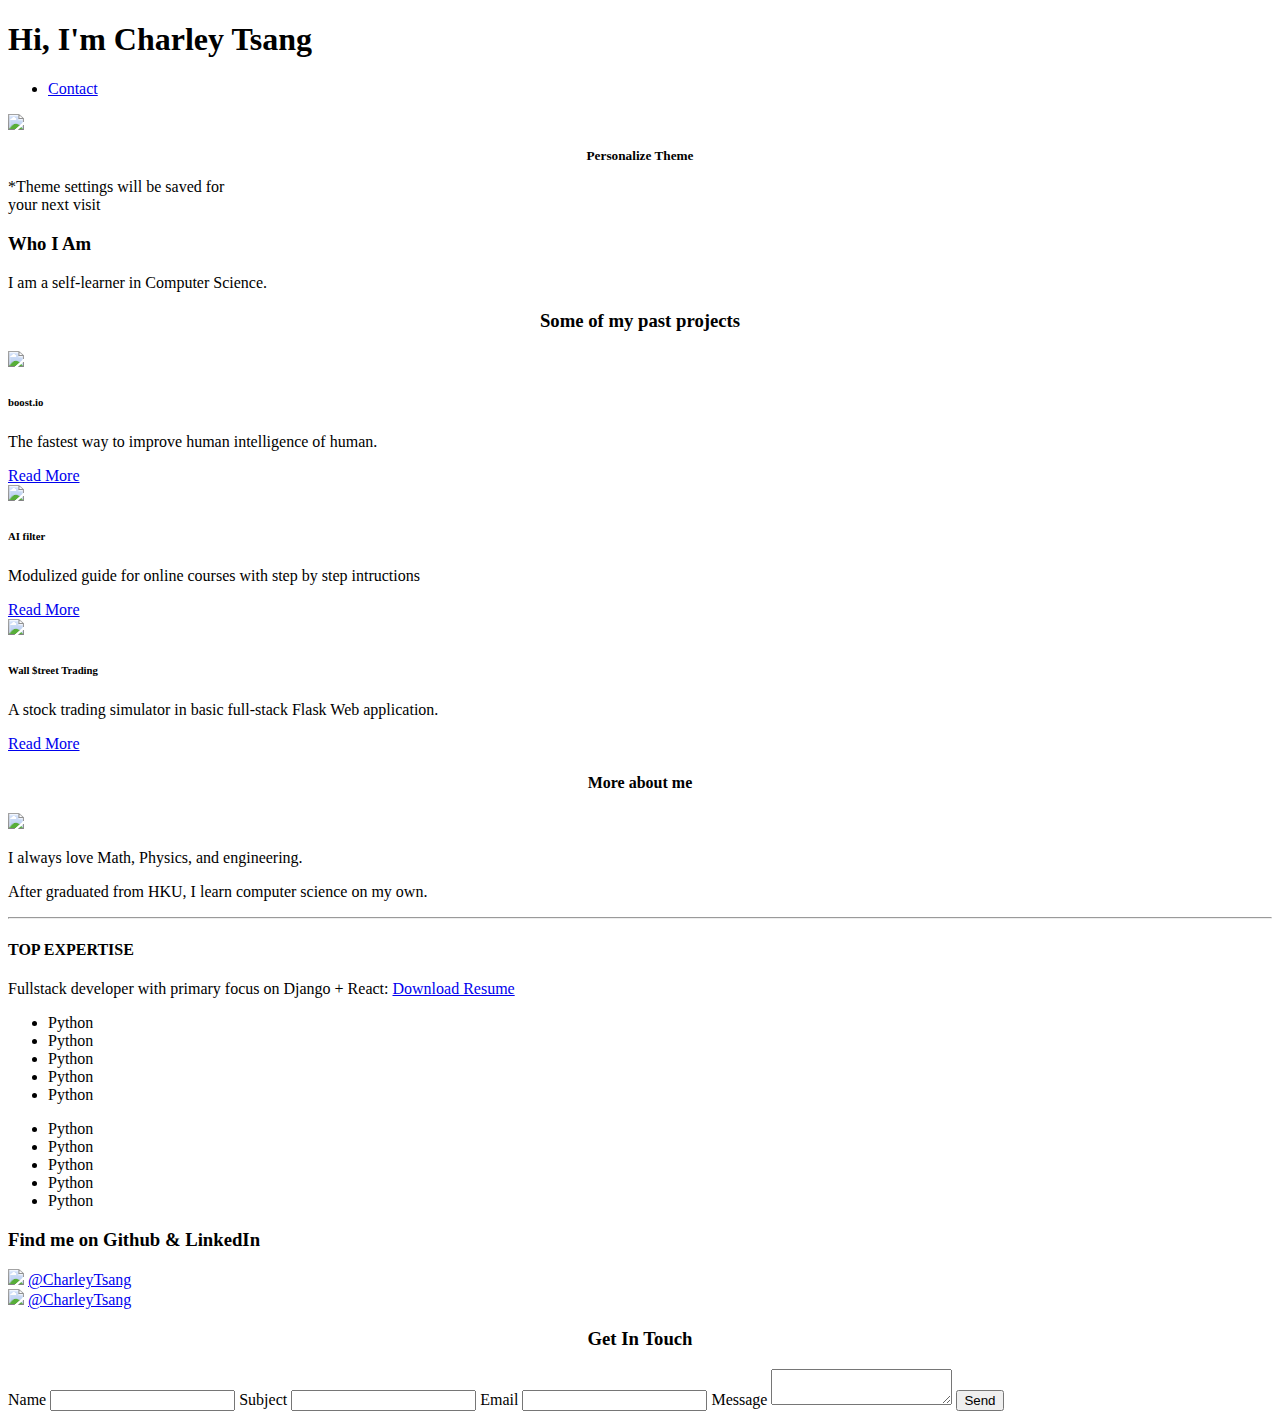
==== index.html @ 70c369d6 "Update index.html" ====
<!DOCTYPE html>
<html>
<head>
	<title>Charley Tsang</title>
	<meta charset="UTF-8">

	<meta name="viewport" content="width=device-width, initial-scale=1, maximum-scale=1, minimum-scale=1" />

	<link href="https://fonts.googleapis.com/css2?family=Russo+One&display=swap" rel="stylesheet">

	<link href="https://fonts.googleapis.com/css2?family=Roboto+Mono:wght@500&family=Russo+One&display=swap" rel="stylesheet">
	
	<link rel="stylesheet" type="text/css" href="default.css">
	
</head>
<body>

	<section class="s1">
		<div class="main-container">
			<div class="greeting-wrapper">
				<h1>Hi, I'm Charley Tsang</h1>
			</div>


			<div class="intro-wrapper">
				<div class="nav-wrapper">

					<!-- Link around dots-wrapper added after tutorial video -->
					<a href="index.html">
						<div class="dots-wrapper">
							<div id="dot-1" class="browser-dot"></div>
							<div id="dot-2" class="browser-dot"></div>
							<div id="dot-3" class="browser-dot"></div>
						</div>
					</a>
					

					<ul id="navigation">
						<li><a href="index.html#contact">Contact</a></li>

					</ul>
				</div>

				<div class="left-column">
					<img id="profile_pic" src="images/bubbles.jpeg">
					<h5 style="text-align: center;line-height: 0;">Personalize Theme</h5>

					<p id="settings-note">*Theme settings will be saved for<br>your next visit</p>
				</div>

				<div class="right-column">

					<div id="preview-shadow">
						<div id="preview">
							<div id="corner-tl" class="corner"></div>
							<div id="corner-tr" class="corner"></div>
							<h3>Who I Am</h3>
							<p>I am a self-learner in Computer Science.</p>
							<div id="corner-br" class="corner"></div>
							<div id="corner-bl" class="corner"></div>
						</div>
					</div>
				</div>
			</div>
		</div>
	</section>

	<section class="s2">
		<div class="main-container">
			<h3 style="text-align: center;">Some of my past projects</h3>

			<div class="post-wrapper">

				
				<div>
					<div class="post">
						<img class="thumbnail" src="images/baby.jpeg">
						<div class="post-preview">
							<h6 class="post-title">boost.io</h6>
							<p class="post-intro">The fastest way to improve human intelligence of human.</p>
							<a href="post.html">Read More</a>
						</div>
					</div>
				</div>

				<div>
					<div class="post">
						<img class="thumbnail" src="images/baby.jpeg">
						<div class="post-preview">
							<h6 class="post-title">AI filter</h6>
							<p class="post-intro">Modulized guide for online courses with step by  step intructions</p>
							<a href="post.html">Read More</a>
						</div>
					</div>
				</div>

				<div>
					<div class="post">
						<img class="thumbnail" src="images/thumb2.png">
						<div class="post-preview">
							<h6 class="post-title">Wall $treet Trading</h6>
							<p class="post-intro">A stock trading simulator in basic full-stack Flask Web application.</p>
							<a href="post.html">Read More</a>
						</div>
					</div>
				</div>
			</div>
		</div>
	</section>


	<section class="s1">
		<div class="main-container">
			<h4 style="text-align: center;">More about me</h4>
			<img id="social_img" src="images/timeline.png">
			<div class="about-wrapper">
				
				<div class="about-me">

					<p>I always love Math, Physics, and engineering.</p>

					<p>After graduated from HKU, I learn computer science on my own.</p>


					<hr>

					<h4>TOP EXPERTISE</h4>

					<p>Fullstack developer with primary focus on Django + React: <a target="_blank" href="resume.pdf">Download Resume</a></p>

					<div id="skills">
						<ul>
							<li>Python</li>
							<li>Python</li>
							<li>Python</li>
							<li>Python</li>
							<li>Python</li>
						</ul>

						<ul>
							<li>Python</li>
							<li>Python</li>
							<li>Python</li>
							<li>Python</li>
							<li>Python</li>
						</ul>

					</div>

				</div>
				
				<div class="social-links">
					
					<h3>Find me on Github & LinkedIn</h3>

					<a target="_blank" href="https://www.github.com/CharleyTsang"><img src="images/github.png" id="social_icon"></a>
					<a target="_blank" href="https://www.github.com/CharleyTsang">@CharleyTsang</a>
					<br>
					<a target="_blank" href="https://googe"><img src="images/linkedin.png" id="social_icon"></a>
					<a target="_blank" href="https://googe">@CharleyTsang</a>
				</div>
			</div>

		</div>
	</section>



	<section class="s2">
		<div class="main-container">
			<a href=""></a>
			<h3 style="text-align: center;">Get In Touch</h3>

			<form id="contact-form" action="https://formsubmit.co/7d66af5173e32d34b991760f7425e141" method="POST">
				<a name="contact"></a>

				<label>Name</label>
				<input class="input-field" type="text" name="name" required>

				<label>Subject</label>
				<input class="input-field" type="text" name="_subject" required>

				<label>Email</label>
				<input class="input-field" type="text" name="email" required>

				<label>Message</label>
				<textarea class="input-field" name="message" required></textarea>

				<input id="submit-btn" type="submit" value="Send">
			</form>
		</div>
	</section> 

	
</body>
</html>
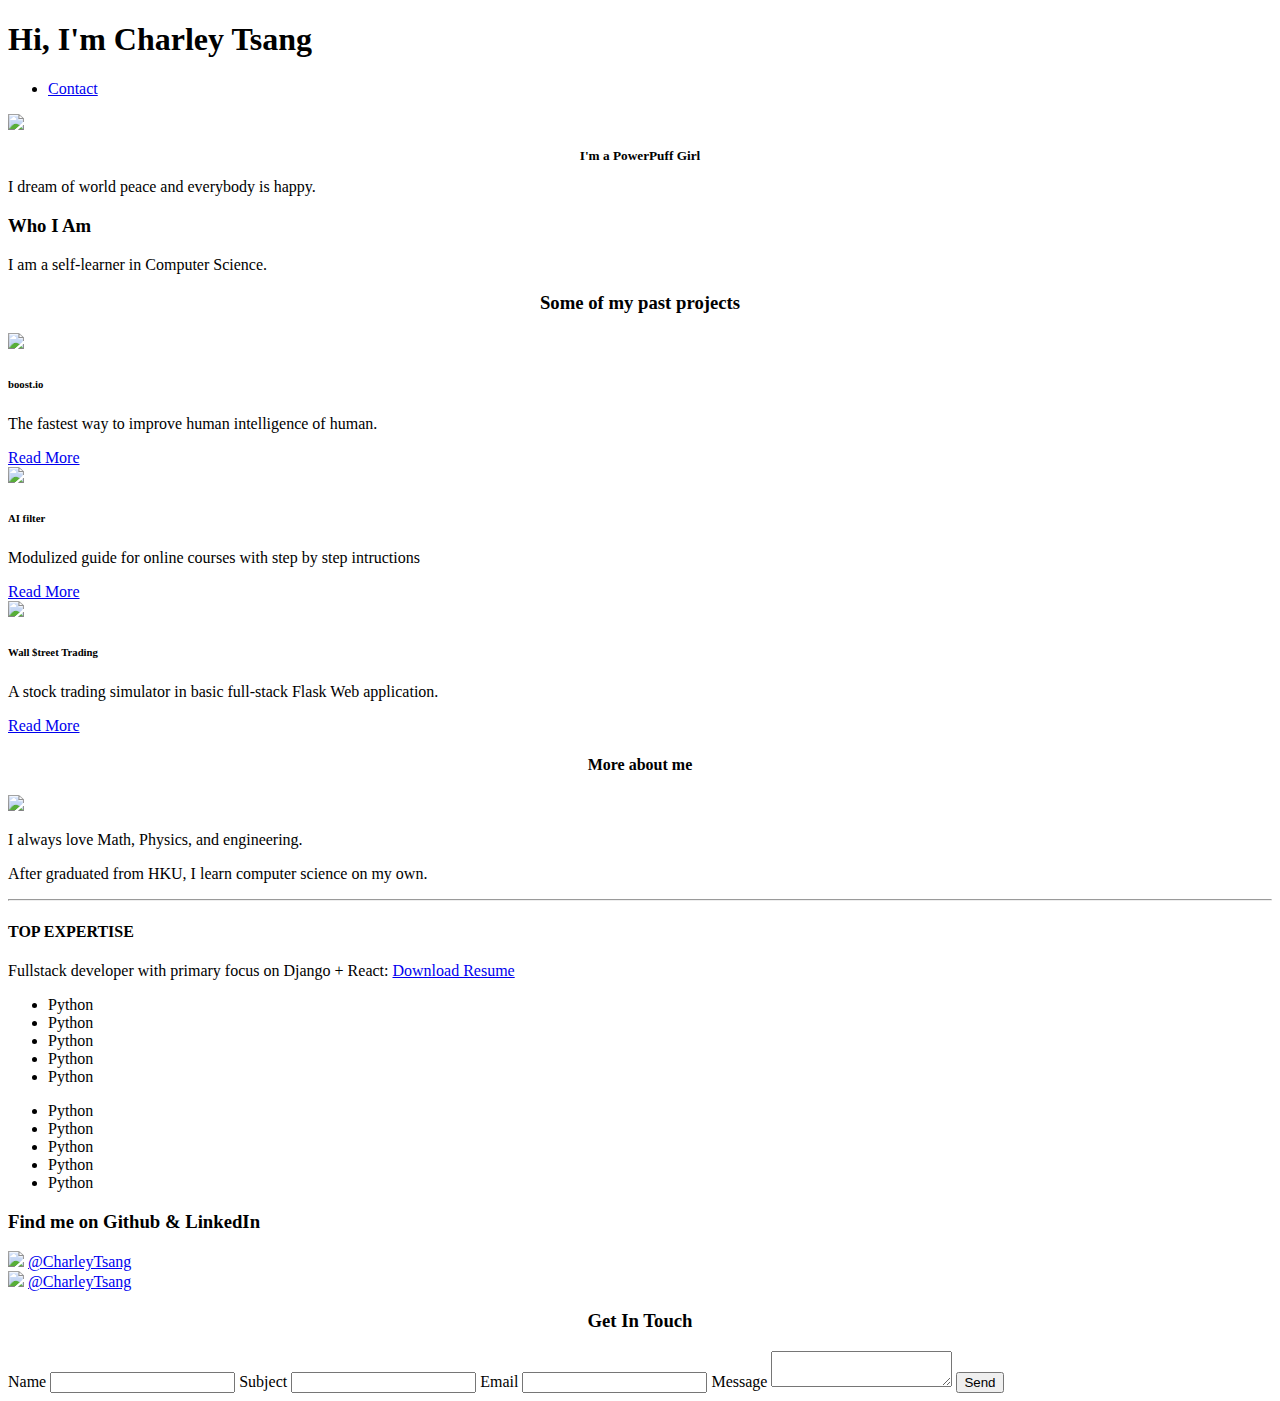
==== commit e5e15637: "Update index.html" ====
--- a/index.html
+++ b/index.html
@@ -43,9 +43,9 @@
 
 				<div class="left-column">
 					<img id="profile_pic" src="images/bubbles.jpeg">
-					<h5 style="text-align: center;line-height: 0;">Personalize Theme</h5>
+					<h5 style="text-align: center;line-height: 0;">I'm a PowerPuff Girl</h5>
 
-					<p id="settings-note">*Theme settings will be saved for<br>your next visit</p>
+					<p id="settings-note">I dream of world peace and everybody is happy.</p>
 				</div>
 
 				<div class="right-column">
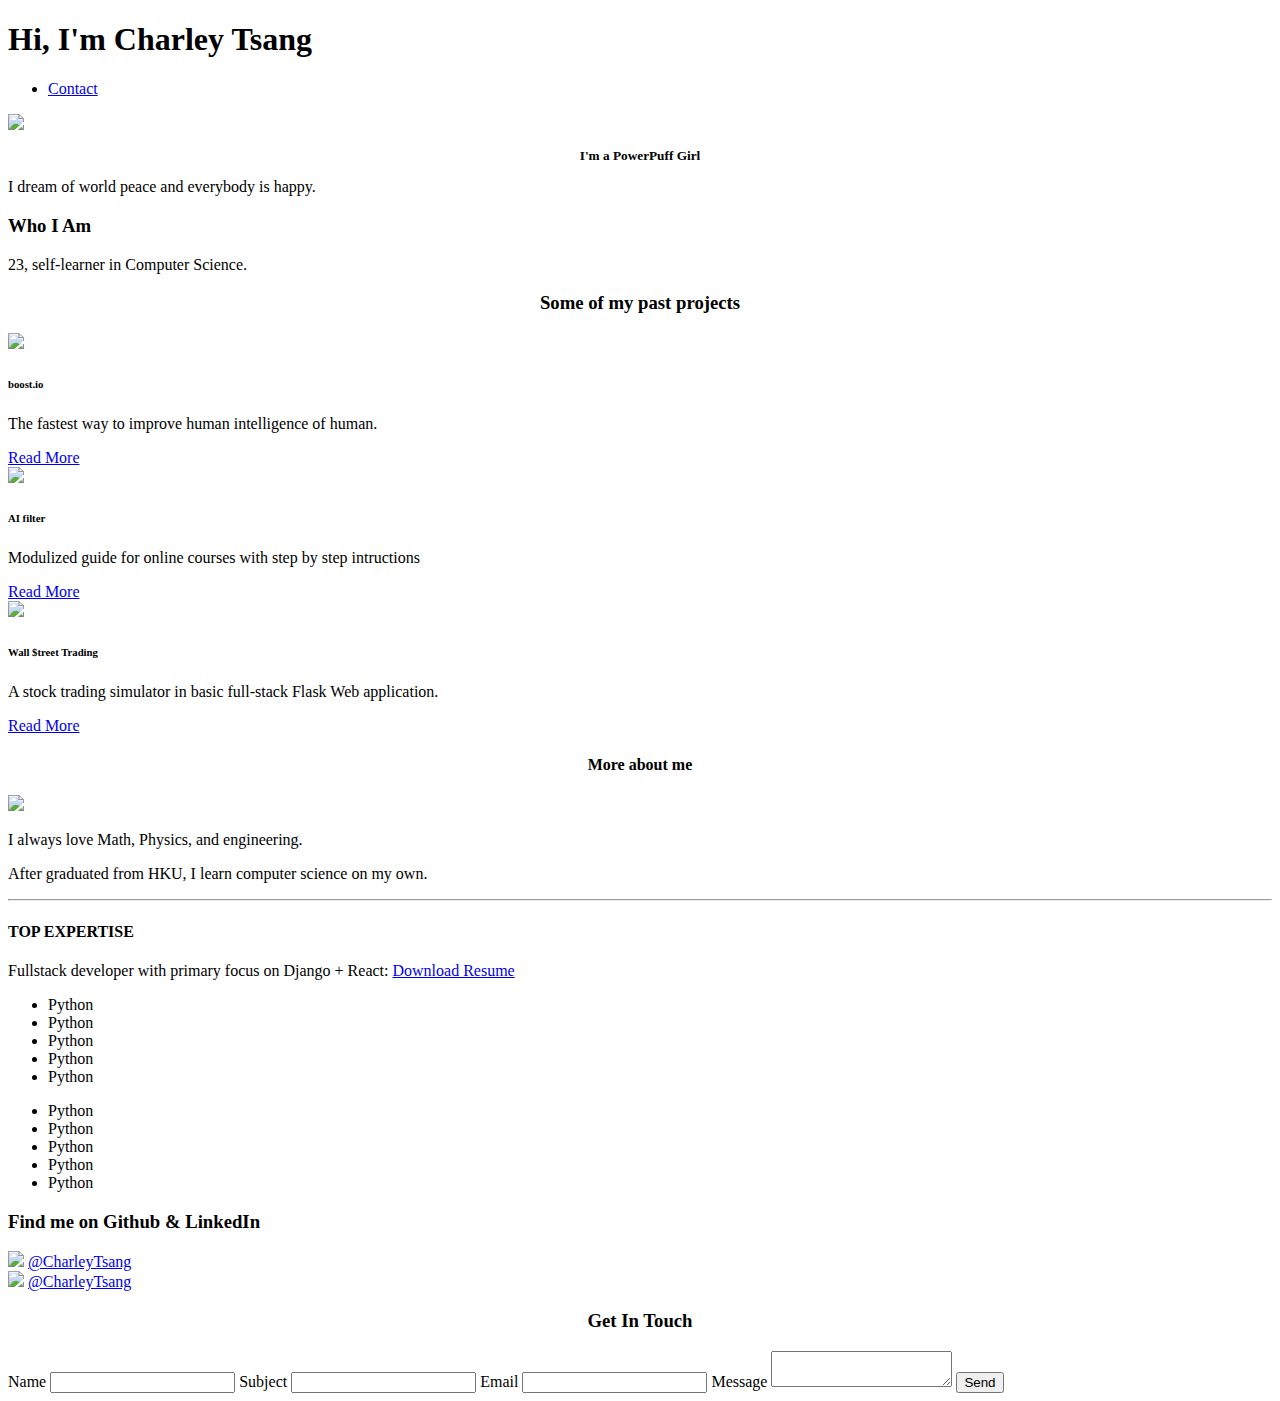
==== commit 3aa4e203: "Update index.html" ====
--- a/index.html
+++ b/index.html
@@ -55,7 +55,7 @@
 							<div id="corner-tl" class="corner"></div>
 							<div id="corner-tr" class="corner"></div>
 							<h3>Who I Am</h3>
-							<p>I am a self-learner in Computer Science.</p>
+							<p>23, self-learner in Computer Science.</p>
 							<div id="corner-br" class="corner"></div>
 							<div id="corner-bl" class="corner"></div>
 						</div>
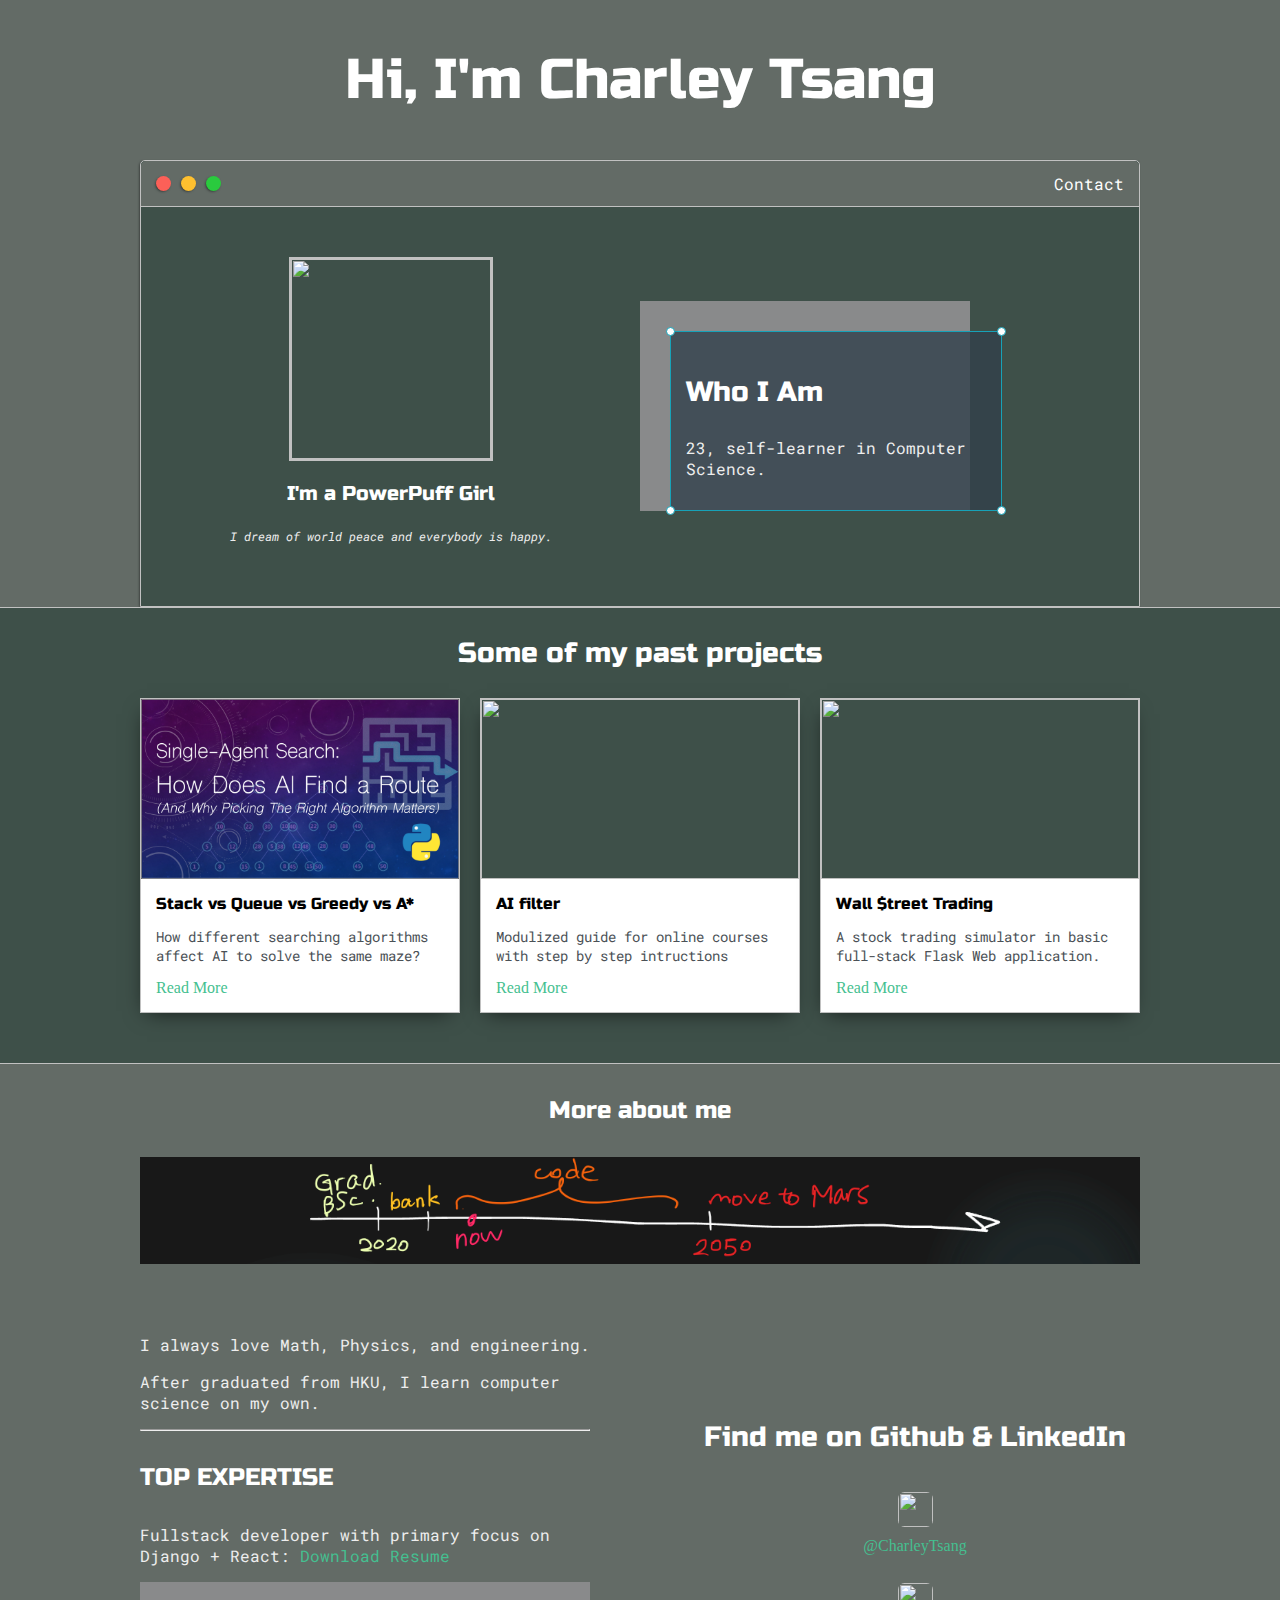
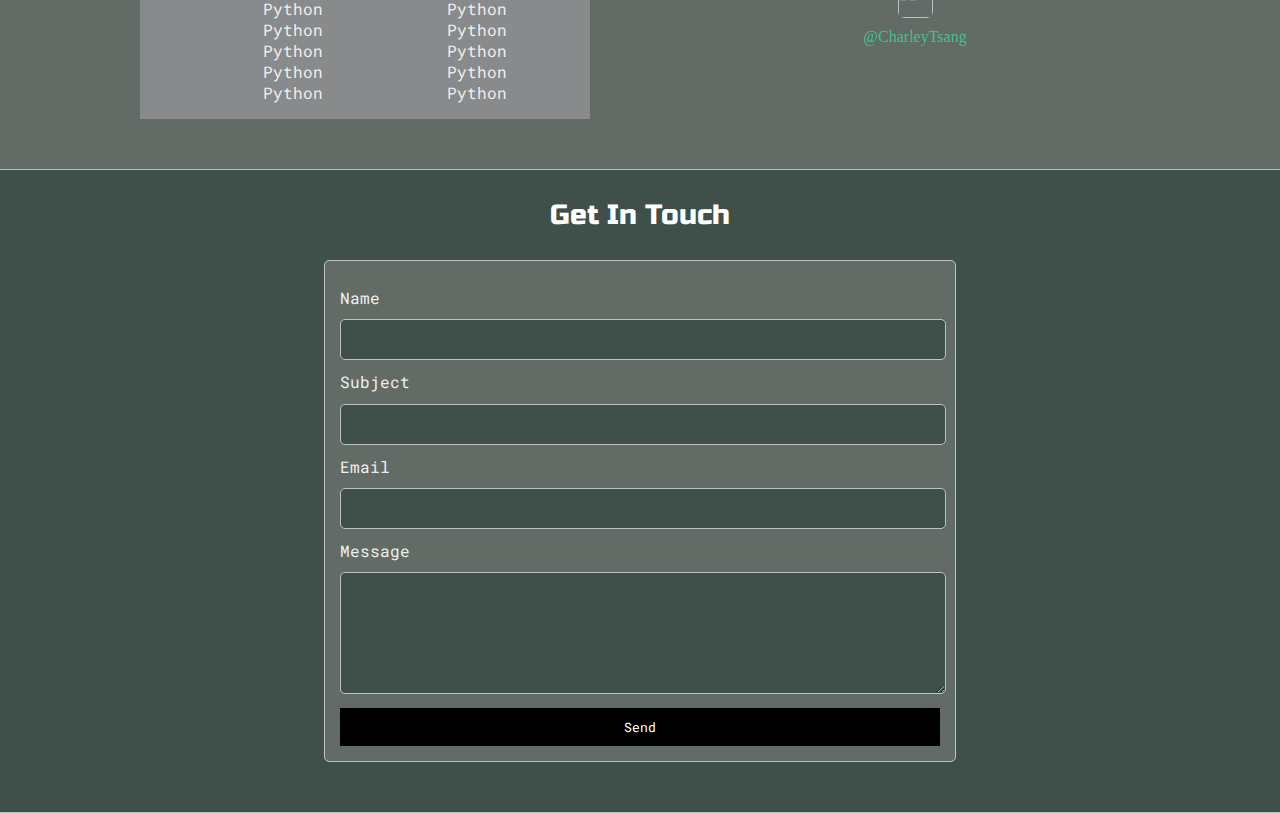
==== commit 8e8542bc: "Update index.html" ====
--- a/index.html
+++ b/index.html
@@ -74,11 +74,11 @@
 				
 				<div>
 					<div class="post">
-						<img class="thumbnail" src="images/baby.jpeg">
+						<img class="thumbnail" src="images/thumb0.png">
 						<div class="post-preview">
-							<h6 class="post-title">boost.io</h6>
-							<p class="post-intro">The fastest way to improve human intelligence of human.</p>
-							<a href="post.html">Read More</a>
+							<h6 class="post-title">Stack vs Queue vs Greedy vs A*</h6>
+							<p class="post-intro">How different searching algorithms affect AI to solve the same maze?</p>
+							<a href="post_maze.html">Read More</a>
 						</div>
 					</div>
 				</div>
--- a/default.css
+++ b/default.css
@@ -0,0 +1,442 @@
+:root{
+	--mainColor:#636b66;
+	--secondaryColor:#3e5049;
+
+	--borderColor:#c1c1c1;
+
+	--mainText:#fff;
+	--secondaryText:#eeeeee;
+
+	--themeDotBorder:#FFF;
+
+	--previewBg:rgba(50, 64, 75, 0.8);
+	--previewShadow: #898A8B;
+
+
+	--buttonColor:black;
+
+
+}
+
+
+html, body{
+	padding: 0;
+	margin: 0;
+	scroll-behavior: smooth;
+}
+
+body *{
+	transition: 0.3s;
+}
+
+
+h1, h2, h3, h4, h5, h6, strong{
+	color: var(--mainText);
+	font-family: 'Russo One', sans-serif;
+	font-weight: 500;
+}
+
+p, li, span, label, input, textarea{
+	color: var(--secondaryText);
+	font-family: 'Roboto Mono', monospace;
+}
+
+a{
+	text-decoration: none;
+	color:#45BF90;
+	font-size: 16px;
+}
+
+ul{
+	list-style: none;
+}
+
+h1 { font-size: 56px;}
+h2 { font-size: 36px;}
+h3 { font-size: 28px;}
+h4 { font-size: 24px;}
+h5 { font-size: 20px;}
+h6 { font-size: 16px;}
+
+
+.s1{
+	background-color: var(--mainColor);
+	border-bottom:1px solid var(--borderColor);
+	overflow:auto;
+}
+
+.s2{
+	background-color: var(--secondaryColor);
+	border-bottom:1px solid var(--borderColor);
+	overflow:auto;
+}
+
+
+
+
+.main-container{
+	width: 1000px;
+	margin: 0 auto;
+}
+
+
+.greeting-wrapper{
+	display: grid;
+	text-align: center;
+	align-content: center;
+	min-height: 10em;
+
+}
+
+.intro-wrapper{
+	background-color: var(--secondaryColor);
+	border:1px solid var(--borderColor);
+	border-radius:5px 5px 0 0;
+
+
+	-webkit-box-shadow: -1px 1px 3px -1px rgba(0,0,0,0.75);
+	-moz-box-shadow: -1px 1px 3px -1px rgba(0,0,0,0.75);
+	box-shadow: -1px 1px 3px -1px rgba(0,0,0,0.75);
+
+	display: grid;
+	grid-template-columns: 1fr 1fr;
+	grid-template-areas: 
+		'nav-wrapper nav-wrapper'
+		'left-column right-column'
+	;
+}
+
+
+.nav-wrapper{
+	border-radius:5px 5px 0 0;
+	grid-area:nav-wrapper;
+	border-bottom: 1px solid var(--borderColor);
+	display: flex;
+	justify-content: space-between;
+	align-items: center;
+	background-color: var(--mainColor);
+}
+
+#navigation a{
+	color:var(--mainText);
+}
+
+
+#navigation{
+	margin:0;
+	padding: 10px;
+}
+
+#navigation li{
+	display: inline-block;
+	margin-right: 5px;
+	margin-left:5px;
+}
+
+.dots-wrapper{
+	display: flex;
+	padding: 10px;
+}
+
+#dot-1{
+	background-color:  #FC6058;
+}
+
+#dot-2{
+	background-color:  #FEC02F;
+}
+
+#dot-3{
+	background-color:  #2ACA3E;
+}
+
+.browser-dot{
+	background-color: black;
+	height: 15px;
+	width: 15px;
+	border-radius: 50%;
+	margin: 5px;
+
+	-webkit-box-shadow: -1px 1px 3px -1px rgba(0,0,0,0.75);
+	-moz-box-shadow: -1px 1px 3px -1px rgba(0,0,0,0.75);
+	box-shadow: -1px 1px 3px -1px rgba(0,0,0,0.75);
+
+}
+
+
+.left-column{
+	grid-area: left-column;
+	padding-top:50px;
+	padding-bottom: 50px;
+}
+
+#profile_pic{
+	display: block;
+	margin:0 auto;
+
+	height: 200px;
+	width: 200px;
+	object-fit: cover;
+	border:2px solid var(--borderColor);
+}
+
+
+#theme-options-wrapper{
+	display: flex;
+	justify-content: center;
+}
+
+.theme-dot{
+	height: 30px;
+	width: 30px;
+	background-color: black;
+	border-radius: 50%;
+
+	margin: 5px;
+	border:2px solid var(--themeDotBorder);
+
+	-webkit-box-shadow: -1px 1px 3px -1px rgba(0,0,0,0.75);
+	-moz-box-shadow: -1px 1px 3px -1px rgba(0,0,0,0.75);
+	box-shadow: -1px 1px 3px -1px rgba(0,0,0,0.75);
+
+	cursor: pointer;
+}
+
+
+.theme-dot:hover{
+	border-width: 5px;
+}
+
+
+#light-mode{
+	background-color: #fff;
+}
+
+#blue-mode{
+	background-color: #192734;
+}
+
+#green-mode{
+	background-color: #78866b;
+}
+
+#purple-mode{
+	background-color: #7E4C74;
+}
+
+#settings-note{
+	font-size: 12px;
+	font-style: italic;
+	text-align: center;
+}
+
+.right-column{
+	grid-area: right-column;
+	display: grid;
+	align-content: center;
+
+	padding-top: 50px;
+	padding-bottom: 50px;
+}
+
+
+#preview-shadow{
+	background-color: var(--previewShadow);
+	max-width: 300px;
+	height: 180px;
+	padding-left: 30px;
+	padding-top: 30px;
+}
+
+#preview{
+	width: 300px;
+	border:1.5px solid #17a2b8;
+	background-color: var(--previewBg);
+	padding:15px;
+	position: relative;
+}
+
+.corner{
+	width:7px;
+	height: 7px;
+	border-radius: 50%;
+	border:1.5px solid #17a2b8;
+	background-color: #fff;
+	position: absolute;
+}
+
+#corner-tl{
+	top:-5px;
+	left: -5px
+}
+
+#corner-tr{
+	top:-5px;
+	right: -5px
+}
+
+
+#corner-br{
+	bottom:-5px;
+	right: -5px
+}
+
+
+#corner-bl{
+	bottom:-5px;
+	left: -5px
+}
+
+.about-wrapper{
+	display: grid;
+	grid-template-columns: repeat(auto-fit, minmax(320px, 1fr));
+	padding-bottom: 50px;
+	padding-top: 50px;
+	gap:100px;
+}
+
+
+#skills{
+	display: flex;
+	justify-content: space-evenly;
+	background-color: var(--previewShadow);
+}
+
+.social-links{
+	display: grid;
+	align-content: center;
+	text-align: center;
+}
+
+#social_img{
+	width: 100%;
+}
+
+
+.post-wrapper{
+	display: grid;
+	grid-template-columns: repeat(auto-fit, 320px);
+	gap:20px;
+	justify-content: center;
+	padding-bottom: 50px;
+}
+
+.post{
+	border:1px solid var(--borderColor);
+	-webkit-box-shadow: -2px 7px 21px -9px rgba(0,0,0,0.75);
+	-moz-box-shadow: -2px 7px 21px -9px rgba(0,0,0,0.75);
+	box-shadow: -2px 7px 21px -9px rgba(0,0,0,0.75);
+}
+
+.thumbnail{
+	display: block;
+	width: 100%;
+	height:180px;
+	object-fit: cover;
+}
+
+.post-preview{
+	background-color: #fff;
+	padding:15px;
+}
+
+.post-title{
+	color:black;
+	margin: 0;
+}
+
+.post-intro{
+	color:#4b5156;
+	font-size: 14px;
+}
+
+
+#contact-form{
+	display: block;
+	max-width: 600px;
+	margin: 0 auto;
+	border: 1px solid var(--borderColor);
+	padding: 15px;
+	border-radius: 5px;
+	background-color: var(--mainColor);
+	margin-bottom: 50px;
+
+}
+
+#contact-form label{
+	line-height: 2.7em;
+}
+
+#contact-form textarea{
+	min-height: 100px;
+	font-size: 14px;
+}
+
+
+.input-field{
+	width: 100%;
+	padding-top: 10px;
+	padding-bottom:10px; 
+	background-color: var(--secondaryColor);
+	border-radius: 5px;
+	border:1px solid var(--borderColor);
+	font-size: 14px;
+}
+
+
+#submit-btn{
+	margin-top: 10px;
+	width: 100%;
+	padding-top: 10px;
+	padding-bottom:10px; 
+	color: #fff;
+	background-color: var(--buttonColor);
+	border:none;
+}
+
+
+@media screen and (max-width: 1200px){
+	.main-container{
+		width: 95%;
+	}
+}
+
+@media screen and (max-width: 800px){
+	.intro-wrapper{
+		grid-template-columns: 1fr;
+		grid-template-areas: 
+			'nav-wrapper'
+			'left-column'
+			'right-column'
+		;
+	}
+
+	.right-column{
+		justify-content: center;
+	}
+
+}
+
+@media screen and (max-width: 400px){
+	#preview-shadow{
+		max-width: 280px;
+		height: 180px;
+		padding-left: 10px;
+		padding-top: 10px;
+	}
+
+	#preview{
+		width: 280px;
+
+	}
+
+}
+
+
+#social_icon {
+	width: 35px;
+	height: 35px;
+	margin: auto;
+	padding: 10px;
+	border-radius: 30%;
+}
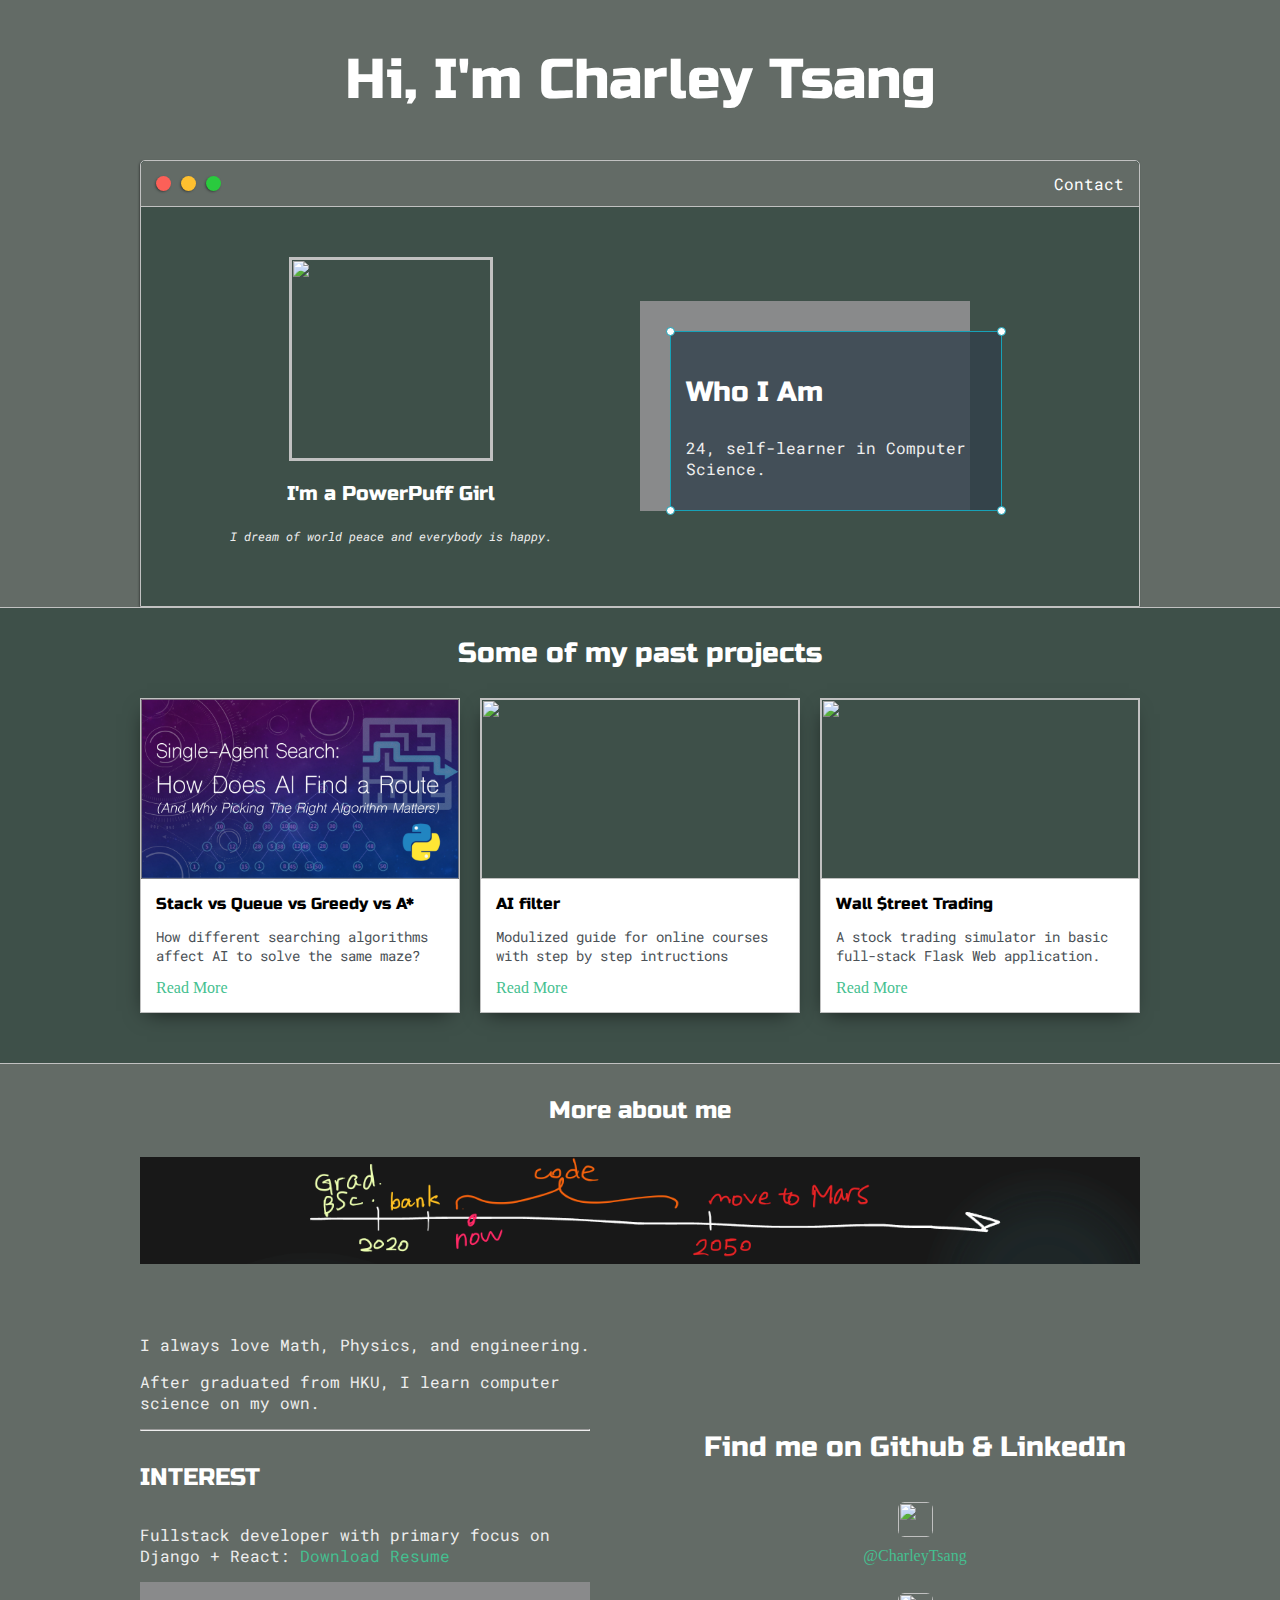
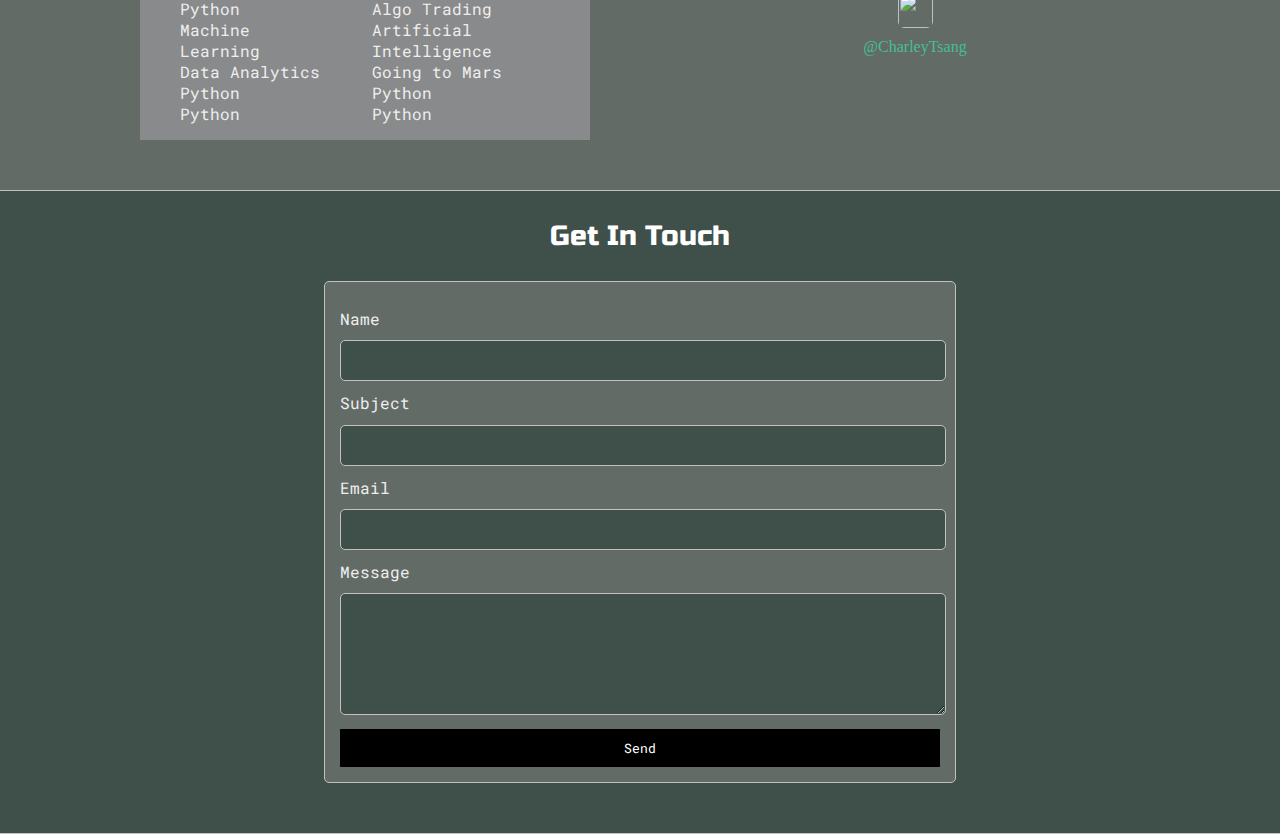
==== commit 90dffc45: "Update index.html" ====
--- a/index.html
+++ b/index.html
@@ -55,7 +55,7 @@
 							<div id="corner-tl" class="corner"></div>
 							<div id="corner-tr" class="corner"></div>
 							<h3>Who I Am</h3>
-							<p>23, self-learner in Computer Science.</p>
+							<p>24, self-learner in Computer Science.</p>
 							<div id="corner-br" class="corner"></div>
 							<div id="corner-bl" class="corner"></div>
 						</div>
@@ -124,23 +124,23 @@
 
 					<hr>
 
-					<h4>TOP EXPERTISE</h4>
+					<h4>INTEREST</h4>
 
-					<p>Fullstack developer with primary focus on Django + React: <a target="_blank" href="resume.pdf">Download Resume</a></p>
+					<!--><p>Fullstack developer with primary focus on Django + React: <a target="_blank" href="resume.pdf">Download Resume</a></p><!-->
 
 					<div id="skills">
 						<ul>
 							<li>Python</li>
-							<li>Python</li>
-							<li>Python</li>
+							<li>Machine Learning</li>
+							<li>Data Analytics</li>
 							<li>Python</li>
 							<li>Python</li>
 						</ul>
 
 						<ul>
-							<li>Python</li>
-							<li>Python</li>
-							<li>Python</li>
+							<li>Algo Trading</li>
+							<li>Artificial Intelligence</li>
+							<li>Going to Mars</li>
 							<li>Python</li>
 							<li>Python</li>
 						</ul>
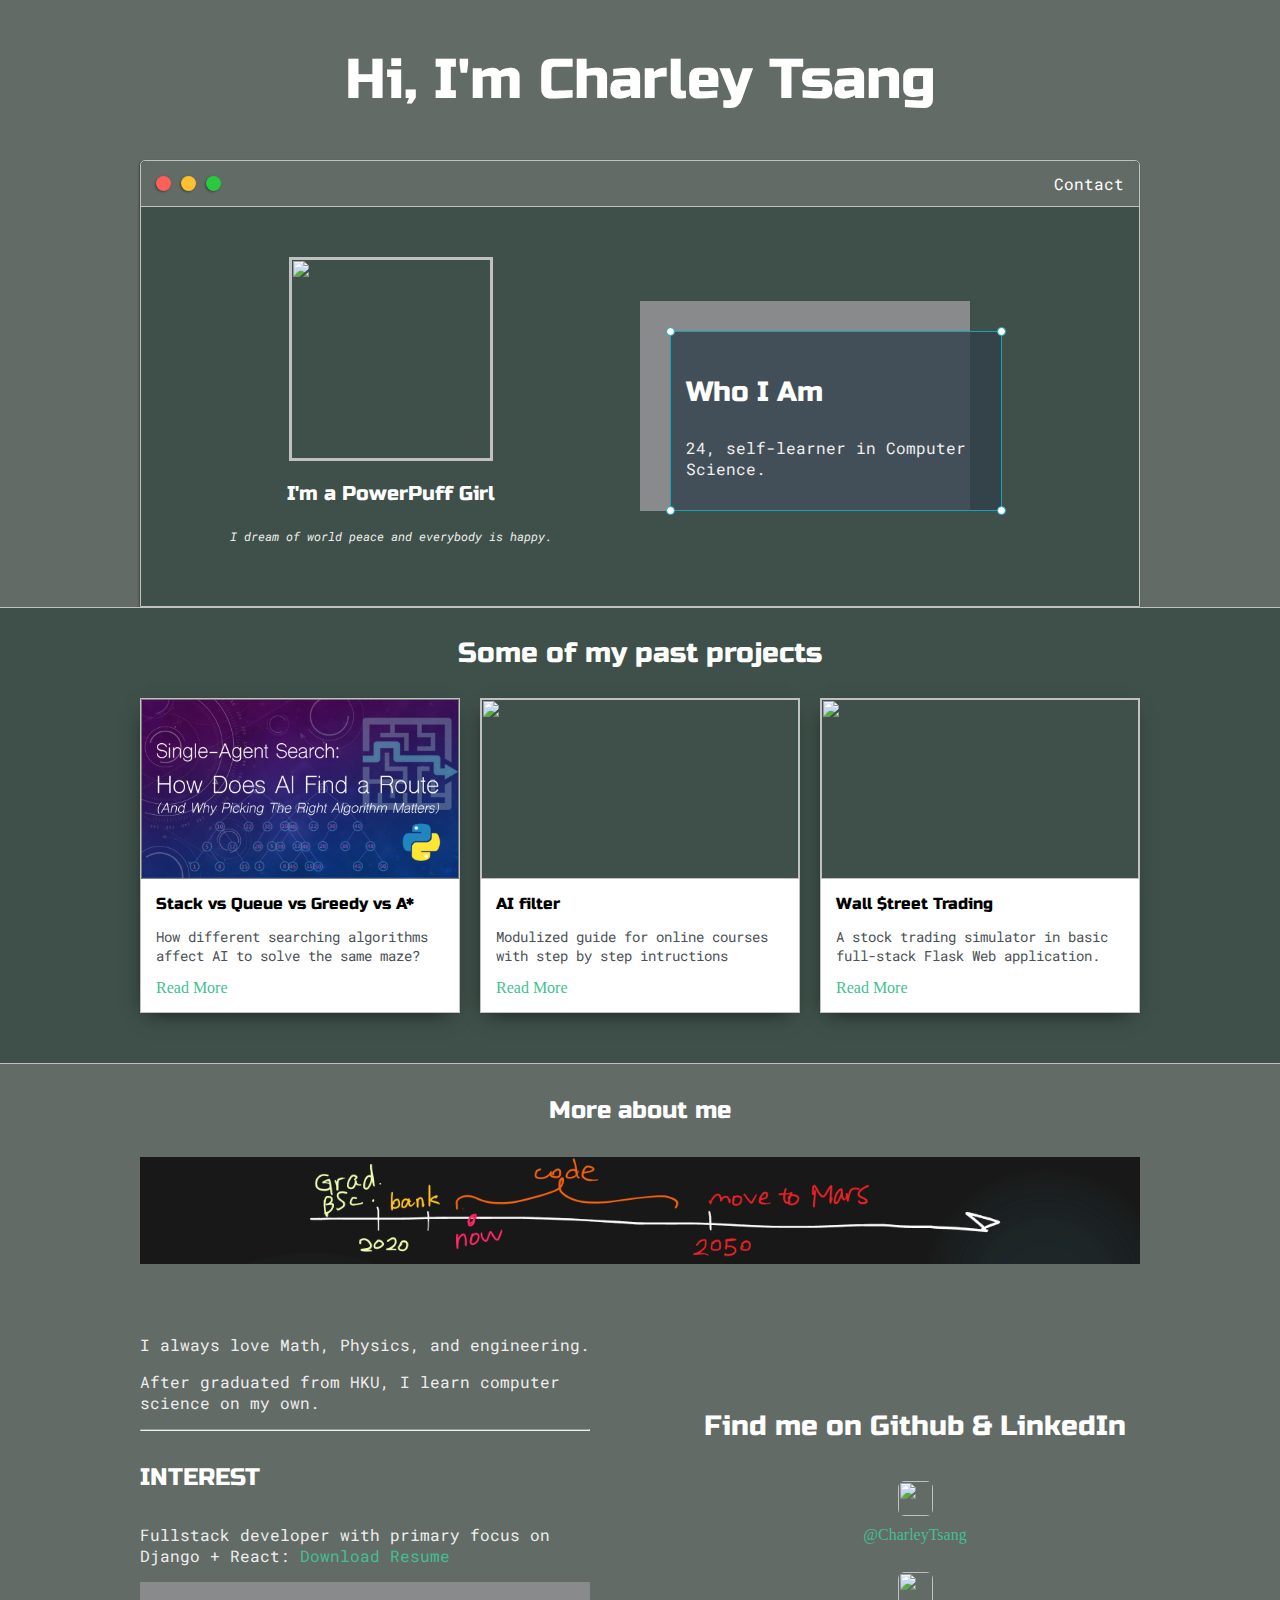
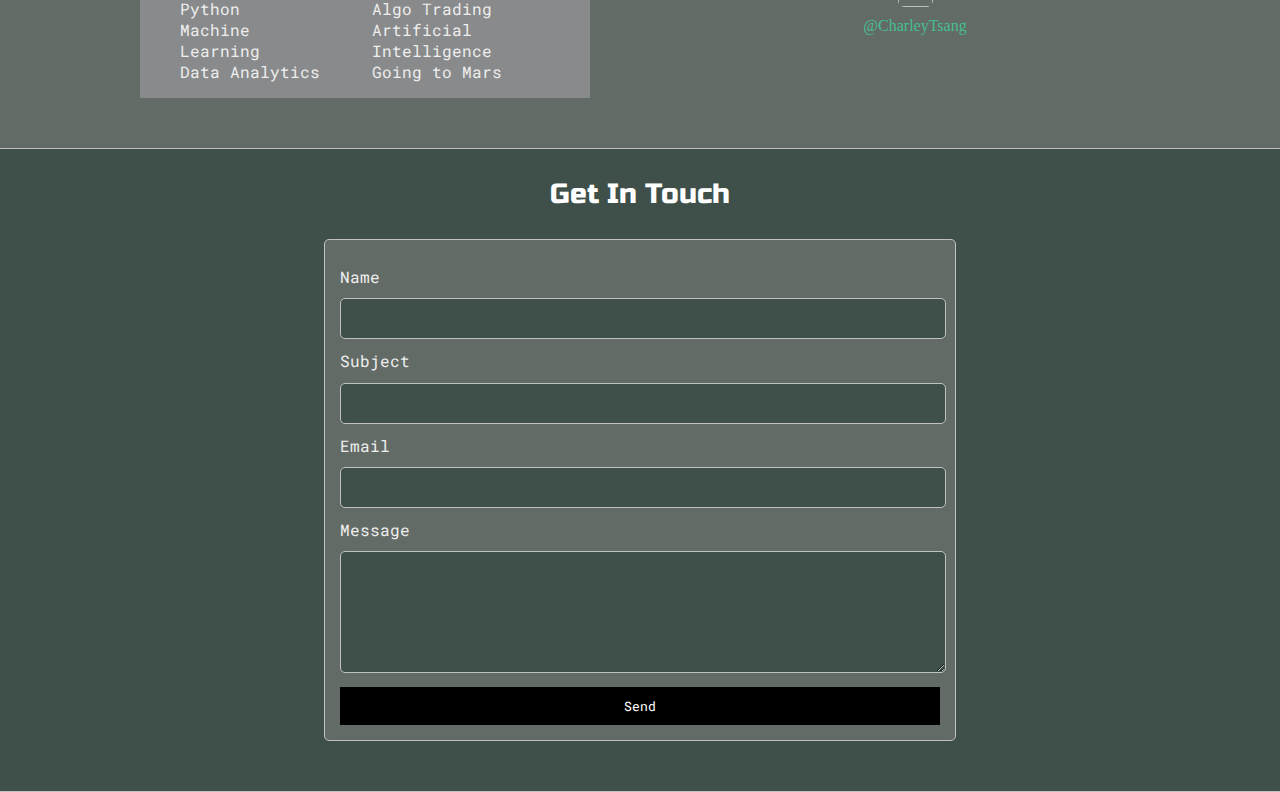
==== commit 42087924: "Update index.html" ====
--- a/index.html
+++ b/index.html
@@ -133,16 +133,12 @@
 							<li>Python</li>
 							<li>Machine Learning</li>
 							<li>Data Analytics</li>
-							<li>Python</li>
-							<li>Python</li>
 						</ul>
 
 						<ul>
 							<li>Algo Trading</li>
 							<li>Artificial Intelligence</li>
 							<li>Going to Mars</li>
-							<li>Python</li>
-							<li>Python</li>
 						</ul>
 
 					</div>
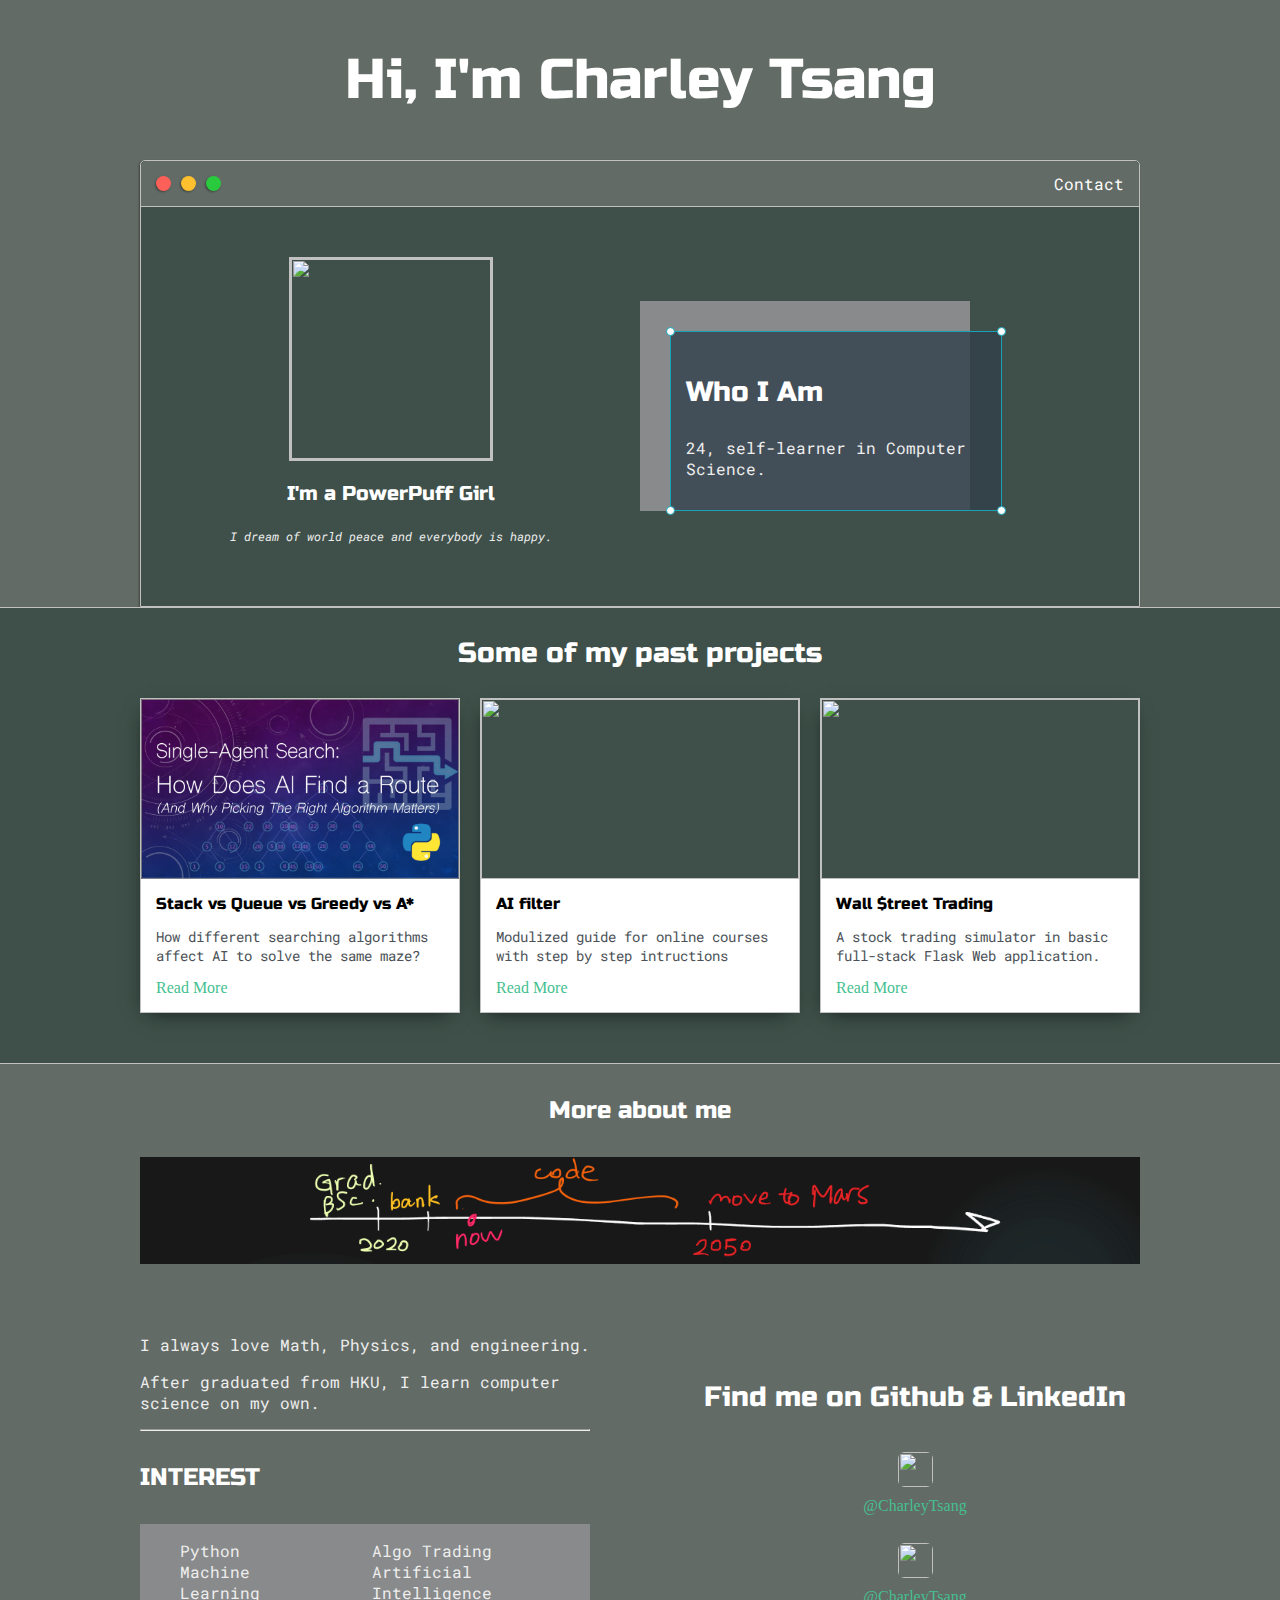
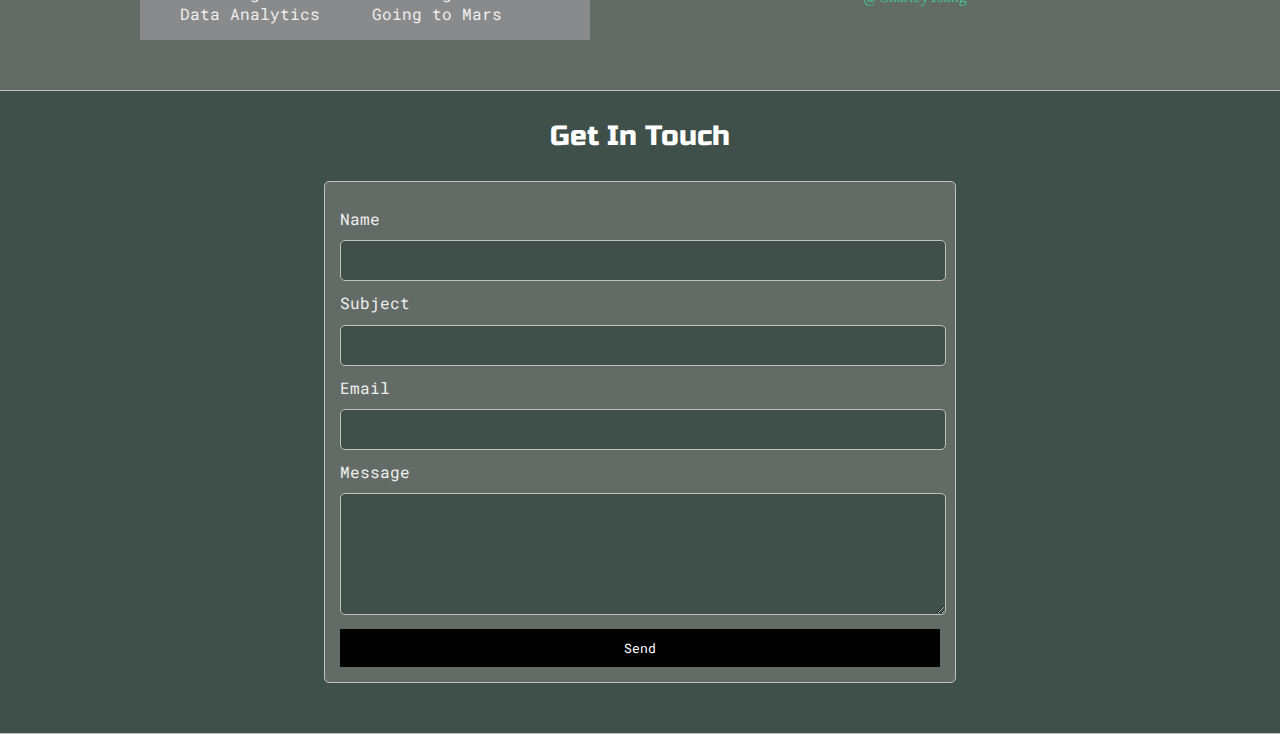
==== commit fa872bb4: "Update index.html" ====
--- a/index.html
+++ b/index.html
@@ -126,7 +126,7 @@
 
 					<h4>INTEREST</h4>
 
-					<!--><p>Fullstack developer with primary focus on Django + React: <a target="_blank" href="resume.pdf">Download Resume</a></p><!-->
+					<!--<p>Fullstack developer with primary focus on Django + React: <a target="_blank" href="resume.pdf">Download Resume</a></p>-->
 
 					<div id="skills">
 						<ul>
